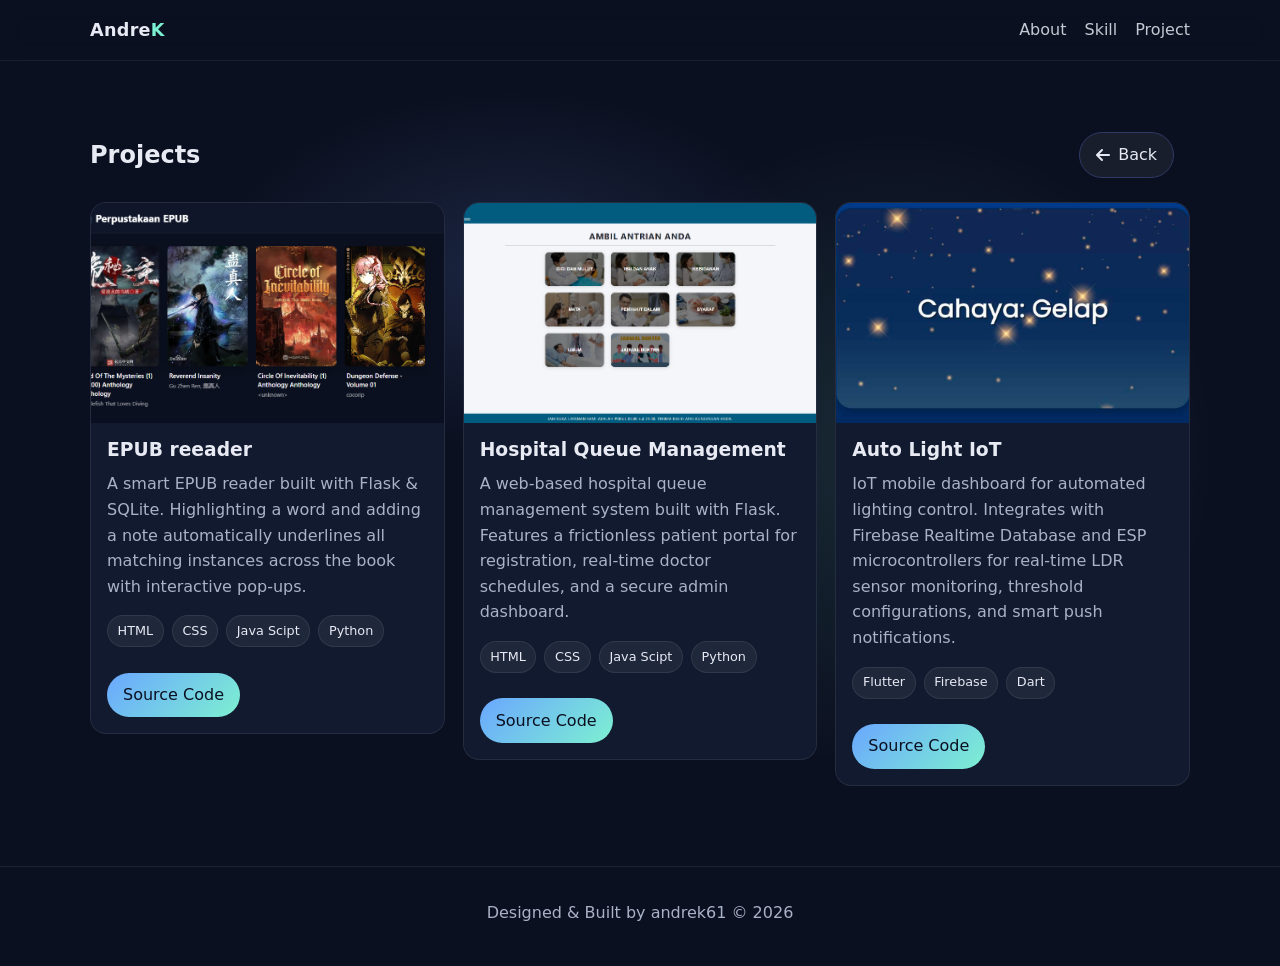
==== project.html @ bc023c02 "Initial commit" ====
<!doctype html>
<html lang="id">
<head>
  <meta charset="utf-8" />
  <meta name="viewport" content="width=device-width, initial-scale=1" />
  <title>Portfolio</title>
  <meta name="description"/>
  <link href="https://cdnjs.cloudflare.com/ajax/libs/font-awesome/6.5.2/css/all.min.css" rel="stylesheet">
  <link rel="stylesheet" href="https://unpkg.com/aos@2.3.1/dist/aos.css" />
  <link rel="stylesheet" href="style.css" />
</head>
<body>
  <header class="site-header">
    <div class="container header-wrap">
      <a class="brand" href="index.html#home" aria-label="Ke bagian atas">Andre<span>K</span></a>
      <nav class="nav">
        <a href="index.html#home">About</a>
        <a href="index.html#skills">Skill</a>
        <a href="index.html#projects">Project</a>
      </nav>
    </div>
  </header>

  <section id="projects" class="section">
    <div class="container">
      <h2>Projects</h2>
      <a href="index.html" class="btn btn-ghost btn-view-project"> <i class="fa-solid fa-arrow-left"></i> Back </a>

      <div class="projects">
        <div class="p-card fade-delay-project">
          <article class="project-card">
            <img src="project_image/EPUB-reader.png" loading="lazy" />
            <div class="project-body">
              <h3>EPUB reeader </h3>
              <p>
                A smart EPUB reader built with Flask & SQLite. 
                Highlighting a word and adding a note automatically underlines all 
                matching instances across the book with interactive pop-ups.
              </p>
              <div class="tags">
                <span>HTML</span>
                <span>CSS</span>
                <span>Java Scipt</span>
                <span>Python</span>
              </div>
              <div class="actions">
                <a href="https://github.com/andrek61/EPUB-reader" target="_blank" rel="noopener noreferrer" 
                class="btn btn-primary btn-project">Source Code</a>
              </div>
            </div>
          </article>
        </div>

        <div class="p-card fade-delay-project">
          <article class="project-card">
            <img src="project_image/Queue-Management.png" loading="lazy" />
            <div class="project-body">
              <h3>Hospital Queue Management </h3>
              <p>
                A web-based hospital queue management system built with Flask. 
                Features a frictionless patient portal for registration, real-time doctor schedules, 
                and a secure admin dashboard.
              </p>
              <div class="tags">
                <span>HTML</span>
                <span>CSS</span>
                <span>Java Scipt</span>
                <span>Python</span>
              </div>
              <div class="actions">
                <a href="https://github.com/andrek61/Hospital-Queue-Management" target="_blank" rel="noopener noreferrer" 
                class="btn btn-primary btn-project">Source Code</a>
              </div>
            </div>
          </article>
        </div>

        <div class="p-card fade-delay-project">
          <article class="project-card">
            <img src="project_image/iot-app.png" loading="lazy" />
            <div class="project-body">
              <h3>Auto Light IoT </h3>
              <p>
                IoT mobile dashboard for automated lighting control. 
                Integrates with Firebase Realtime Database and ESP microcontrollers 
                for real-time LDR sensor monitoring, threshold configurations, 
                and smart push notifications.
              </p>
              <div class="tags">
                <span>Flutter</span>
                <span>Firebase</span>
                <span>Dart</span>
              </div>
              <div class="actions">
                <a href="https://github.com/andrek61/IoT-app" target="_blank" rel="noopener noreferrer" 
                class="btn btn-primary btn-project">Source Code</a>
              </div>
            </div>
          </article>
        </div>

      </div>
    </div>
  </section>

  <footer class="site-footer">
    <div class="container">
      <p>Designed & Built by andrek61 &copy; 2026</p>
    </div>
  </footer>
  <script src="https://unpkg.com/aos@2.3.1/dist/aos.js"></script>
  <script src="script.js"></script>
</body>
</html>
---- style.css ----
:root{
  --bg: #0b1020;
  --card: #121a2f;
  --soft: #1a2442;
  --text: #e7eaf3;
  --muted: #aab2c8;
  --brand: #6aa7ff;
  --brand-2: #7df0d1;
  --ring: #2e3a64;
  --shadow: 0 10px 30px rgba(0,0,0,.25);
}

*{ 
  box-sizing: border-box; 
}

html{ 
  height:100%; 
  scroll-behavior: smooth;
}

body {
  min-height: 100vh;
  margin: 0;
  font-family: ui-sans-serif, system-ui, -apple-system, "Segoe UI",
               Roboto, "Helvetica Neue", Arial, "Noto Sans",
               "Apple Color Emoji","Segoe UI Emoji";
  color: var(--text);

  background:
    radial-gradient(1000px 600px at 40% 30%, rgba(122,160,255,.15), transparent 30%),
    radial-gradient(800px 800px at 70% 50%, rgba(125,240,209,.12), transparent 40%),
    var(--bg);

  background-attachment: fixed;
  background-repeat: no-repeat;
  background-size: cover;
  line-height: 1.6;
}


.container{ width:min(1100px, 92%); margin-inline:auto; position: relative;}
.section{ padding: 80px 0; }
.section.alt{ background: linear-gradient(180deg, transparent, rgba(255,255,255,.02)); }
h1,h2,h3{ line-height:1.2; margin:0 0 .6rem; }
p{ margin:.6rem 0 1rem; color: var(--muted); }
a{ color: var(--brand); text-decoration: none; }
a:hover{ text-decoration: underline; }

.container h2{ margin-bottom: 2rem;}

.site-header{
  position: sticky; top:0; z-index: 50;
  backdrop-filter: blur(10px);
  background: rgba(11,16,32,.5);
  border-bottom: 1px solid rgba(255,255,255,.06);
}
.header-wrap{ display:flex; align-items:center; justify-content:space-between; padding: 16px 0; }
.brand{
  font-weight: 800; letter-spacing:.3px; font-size: 1.1rem;
  color: var(--text);
}
.brand span{ color: var(--brand-2); }
.nav{ display:flex; gap: 18px; align-items:center; }
.nav a{ color: var(--text); opacity:.85; }
.nav a:hover{ opacity:1; }
.nav .btn{ margin-left:6px; }

.btn{
  display: inline-flex; 
  align-items: center; 
  justify-content: center; 
  gap: 8px;
  padding: .6rem 1rem; 
  border-radius: 999px; 
  border: 1px solid var(--ring);
  background: transparent; 
  color: var(--text); 
  text-decoration:none; 
  transition:.2s;
}
.btn:hover{ 
  transform: translateY(-3px); 
  box-shadow: var(--shadow); 
  text-decoration: none; 
}
.btn-primary{
  background: linear-gradient(135deg, var(--brand), var(--brand-2));
  color: #0a1020; border: none;
}
.btn-ghost{ 
  background: rgba(255,255,255,.06); 
}
.btn-project{
  position: absolute;
  bottom: 1rem;
  left: 1rem;
}
.btn-project:hover{
  bottom: 1.2rem; 
}
.btn-skill{
  position: absolute;
  right: 1rem;
  top: 1rem;
}
.btn-view-project{
  position: absolute;
  right: 1rem;
  top: -.6rem;
}



.hero { 
  padding: 72px 0 10px; 
}
.hero-grid {
  display:grid; 
  gap: 28px; 
  align-items:center;
  grid-template-columns: .85fr 1.15fr;
}
.eyebrow { 
  color: var(--brand-2); 
  text-transform: uppercase; 
  letter-spacing: .1em; 
  font-weight:700; 
  font-size:1.2rem; 
  margin-bottom: .1rem;
}
.hero h1 { 
  font-size: clamp(2rem, 1.2rem + 3vw, 3.2rem);
}
.lead { 
  font-size: 1.05rem;
}
.cta { 
  display:flex;
  gap:12px;
  margin-top: 10px;
}
.hero-card {
  background: linear-gradient(160deg, rgba(255,255,255,.04), rgba(255,255,255,.02));
  border: 1px solid rgba(255,255,255,.08);
  border-radius: 20px; 
  padding: 14px;
  box-shadow: var(--shadow);
}
.hero-card img { 
  width:100%; 
  height:auto; 
  display:block; 
  border-radius: 12px; 
}

.highlight {
  position: relative;
  background: linear-gradient(180deg, var(--soft), rgba(18,26,47,.6));
  border: 1px solid rgba(255,255,255,.08);
  border-radius: 16px; 
  padding: 18px;
}

/* Projects */
.projects {
  margin-top: 14px;
  display:grid; 
  gap: 18px;
  grid-template-columns: repeat(12, 1fr);
}
.p-card{
  position: relative;
  grid-column: span 12;
  display:flex; 
  flex-direction:column;
}
.project-card {
  position: relative;
  user-select: none; 
  grid-column: span 12;
  background: var(--card); 
  border: 1px solid rgba(255,255,255,.08);
  border-radius: 16px; 
  overflow:hidden; 
  display:flex; 
  flex-direction:column;
  transition: transform .2s ease, box-shadow .2s ease, border-color .2s ease;
}
.project-card:hover { 
  transform: translateY(-3px); 
  box-shadow: var(--shadow); 
  border-color: rgba(255,255,255,.16); 
}
.project-card video, .project-card img { 
  width:100%; 
  height:auto; 
  display:block; 
  aspect-ratio: 16 / 10; 
  object-fit: cover; 
}
.project-body { 
  padding: 16px; 
}
.project-body h3 { 
  margin-bottom:.4rem; 
}
.tags { 
  display:flex; 
  gap:8px; 
  flex-wrap:wrap; 
  margin:.4rem 0 .8rem; 
  padding-bottom: 50px;
}
.tags span {
  font-size:.8rem; padding:.3rem .6rem; border-radius:999px;
  background: rgba(255,255,255,.06); border:1px solid rgba(255,255,255,.08);
}
.actions { 
  display:flex; 
  gap:10px; 
  margin-top: 20px;
}

.contact { 
  text-align:center; 
}
.socials { 
  display:flex; 
  gap:16px; 
  justify-content:center; 
  margin-top:8px; 
}
.socials a {
  padding:.5rem .8rem; 
  border-radius:999px; 
  border:1px solid rgba(255,255,255,.08);
  background: rgba(255,255,255,.05);
}

.site-footer {
  border-top: 1px solid rgba(255,255,255,.08);
  padding: 24px 0; 
  color: var(--muted); 
  text-align:center;
}

.chips { 
  display:grid; 
  gap:10px; 
  margin-top: 50px; 
  margin-bottom: 1rem;
  padding: 0px 30px;
  grid-template-columns: repeat(12, 1fr);
  user-select: none; 
}
.card {
  position: relative;
  margin-bottom: 30px;
  width: 200px;
  height: 200px;
  perspective: 1000px;
  grid-column: span 6;
  display:flex; 
  flex-direction:column;
  justify-self: center;
}
.wrapper {
  position: absolute;
  width: 100%;
  height: 100%;
  border-radius: 20px;
  transition: transform 0.6s ease, box-shadow 0.6s ease;
  transform-style: preserve-3d;
}
.cover-image {
  width: 100%;
  height: 100%;
  object-fit: cover;
  border-radius: 20px;
  box-shadow: 0 10px 25px rgba(0,0,0,0.4);
}
.cover-image2 {
  position: absolute;
  width: 100%;
  height: 100%;
  left: 50%;
  transform: translateX(-50%);
  object-fit: cover;
  border-radius: 20px;
  box-shadow: 0 10px 25px rgba(0,0,0,0.4);
  opacity: 0;
  transition: opacity 0.6s ease, transform 0.6s ease;
}
.title {
  position: absolute;
  text-align: center;
  color: #0a1020;
  font-size: 25px;
  border: #e7eaf3;
  bottom: -10px;
  left: 50%;
  transform: translateX(-50%);
  width: 100%;
  transition: transform 0.6s ease, font-size 0.5s ease-in-out, text-shadow 0.5s ease;
}
.character {
  position: absolute;
  bottom: 35px;
  left: 50%;
  transform: translateX(-50%) translateY(-15px);
  width: 65%;
  transition: opacity 0.6s ease, transform 0.6s ease;
}
.title.long{
  font-size: 22px;
}

.card:hover .wrapper {
  transform: translateY(40px) rotateX(80deg);
  box-shadow: 0px 30px 50px rgba(0,0,0,0.6);
}

.card:hover .character {
  opacity: 1;
  transform: translateX(-50%) translateY(-45px);
}

.card:hover .cover-image2 {
  opacity: 1;
}

.card:hover .title {
  transform: translateX(-50%) translateY(-50px);
  font-size: 40px;
  text-shadow:
    -1px -1px 0 #ffffff,
     1px -1px 0 #ffffff,
    -1px  1px 0 #ffffff,
     1px  1px 0 #ffffff;
}



@media (max-width: 980px){
  .chips{padding: 0 10px 0;}
  .title{font-size: 20px;}
  .hero-grid{ grid-template-columns: 1fr; }
  .two-col{ grid-template-columns: 1fr; }
  .card{ width: 150px; height: 150px;}
  .card .character{ transform: translateX(-50%) translateY(0);}
  .card:hover .character{transform: translateX(-50%) translateY(-20px);}
  .card:hover .title{transform: translateX(-50%) translateY(-30px); font-size: 30px;}
  .card:hover .title.long{transform: translateX(-50%) translateY(-30px); font-size: 25px;}

}
@media (min-width: 720px){
  .project-card, .p-card{ grid-column: span 6; }
  .card{grid-column: span 4;}
  .hero-grid{grid-template-columns: .85fr 1.15fr;}
}
@media (min-width: 1040px){
  .project-card, .p-card{ grid-column: span 4; }
  .card{ grid-column: span 3;}
  .card:hover .title.long{transform: translateX(-50%) translateY(-60px); font-size: 35px;}

}

/* Prefer-reduced-motion */
@media (prefers-reduced-motion: reduce){
  *{ transition: none !important; }
}
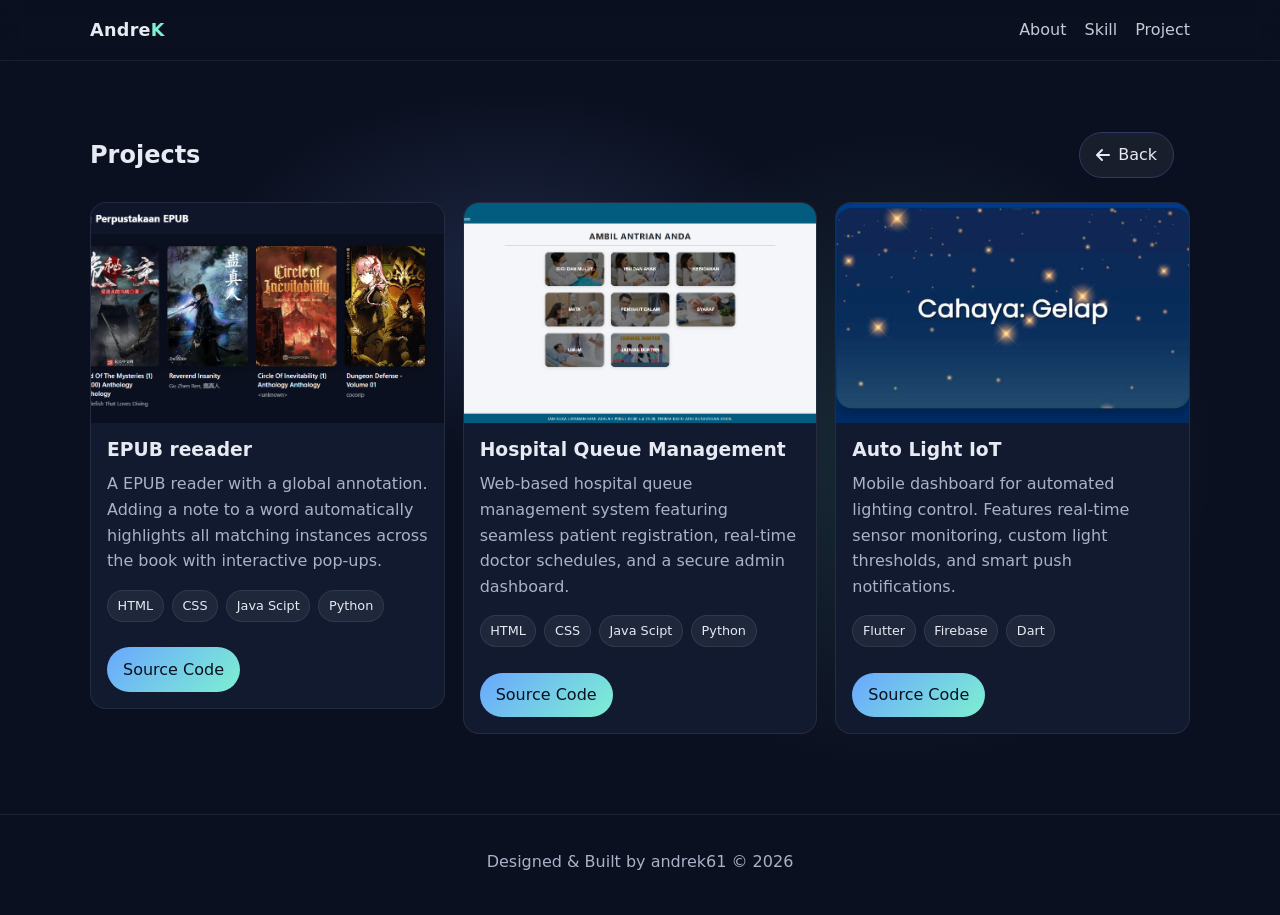
==== commit 6b7b2733: "Fix sentence" ====
--- a/project.html
+++ b/project.html
@@ -33,9 +33,9 @@
             <div class="project-body">
               <h3>EPUB reeader </h3>
               <p>
-                A smart EPUB reader built with Flask & SQLite. 
-                Highlighting a word and adding a note automatically underlines all 
-                matching instances across the book with interactive pop-ups.
+                A EPUB reader with a global annotation. 
+                Adding a note to a word automatically highlights 
+                all matching instances across the book with interactive pop-ups.
               </p>
               <div class="tags">
                 <span>HTML</span>
@@ -57,8 +57,8 @@
             <div class="project-body">
               <h3>Hospital Queue Management </h3>
               <p>
-                A web-based hospital queue management system built with Flask. 
-                Features a frictionless patient portal for registration, real-time doctor schedules, 
+                Web-based hospital queue management system featuring seamless 
+                patient registration, real-time doctor schedules, 
                 and a secure admin dashboard.
               </p>
               <div class="tags">
@@ -81,9 +81,8 @@
             <div class="project-body">
               <h3>Auto Light IoT </h3>
               <p>
-                IoT mobile dashboard for automated lighting control. 
-                Integrates with Firebase Realtime Database and ESP microcontrollers 
-                for real-time LDR sensor monitoring, threshold configurations, 
+                Mobile dashboard for automated lighting control. 
+                Features real-time sensor monitoring, custom light thresholds, 
                 and smart push notifications.
               </p>
               <div class="tags">
